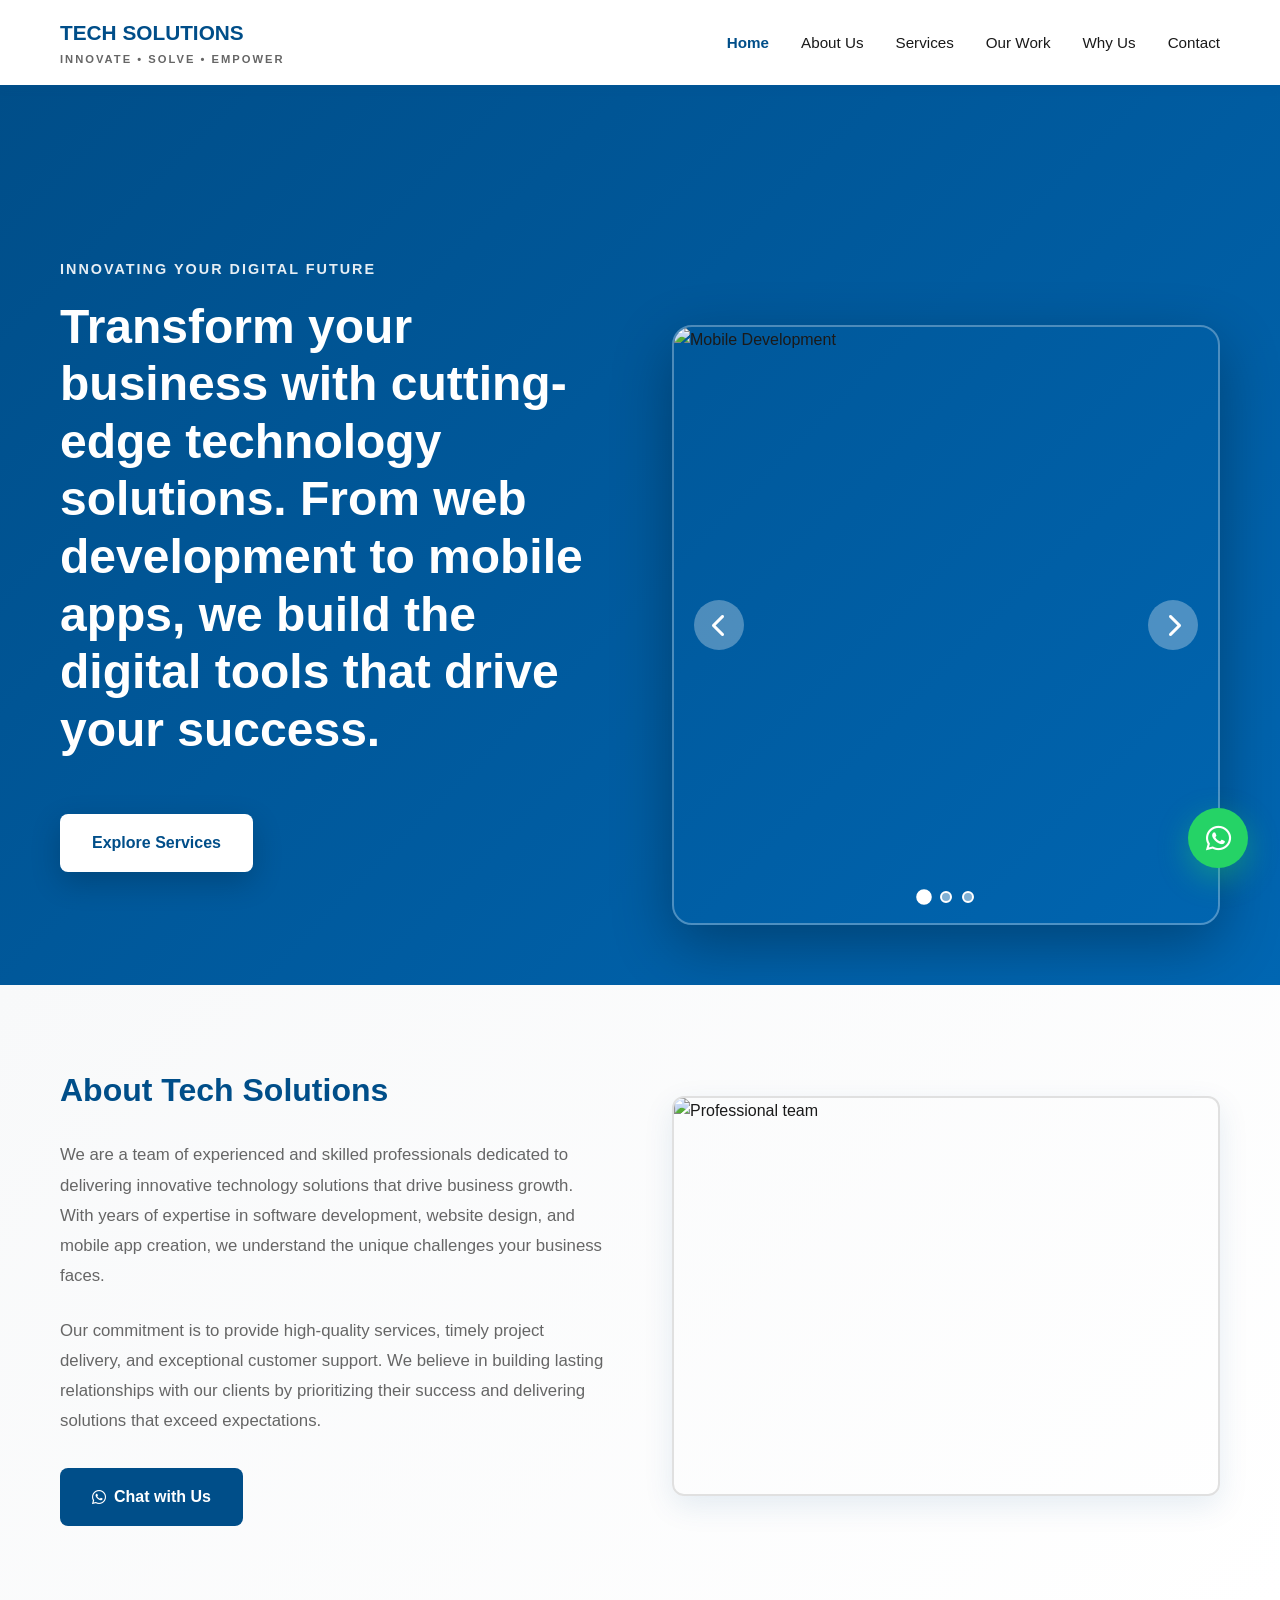
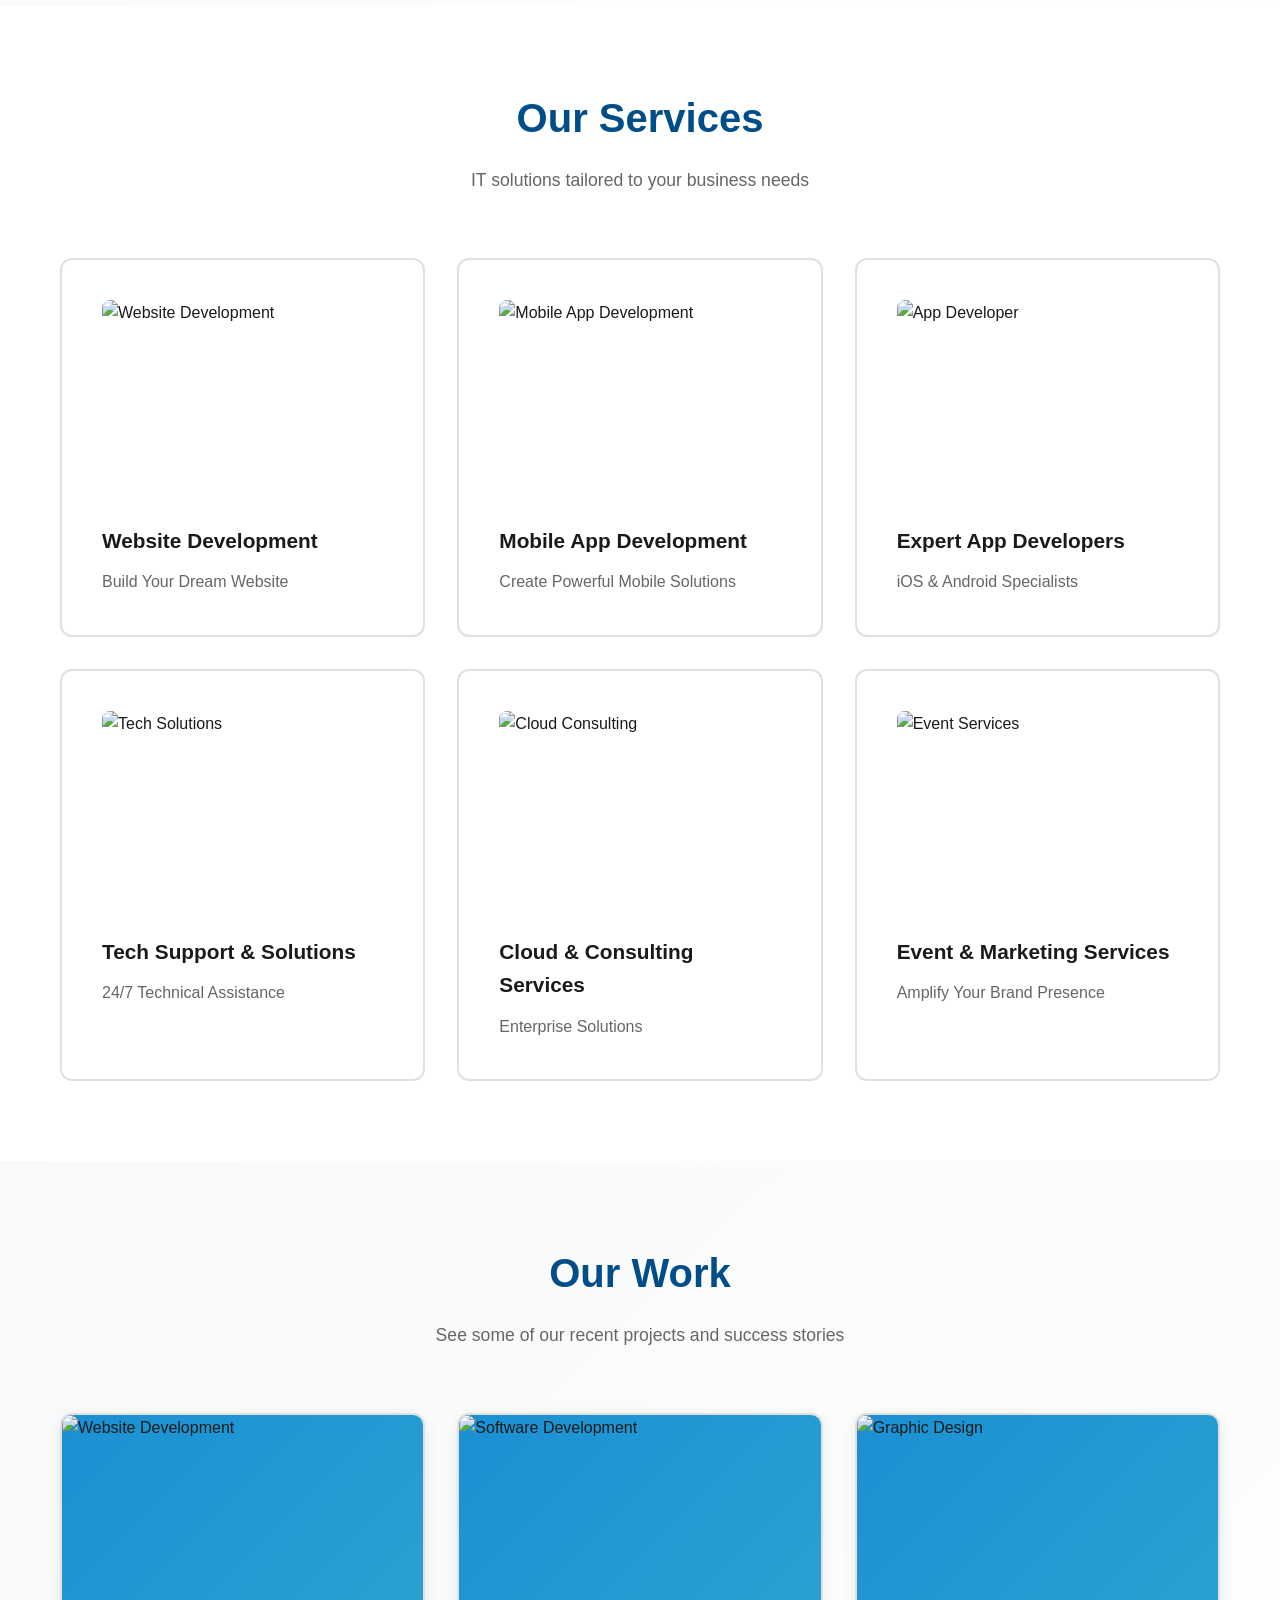
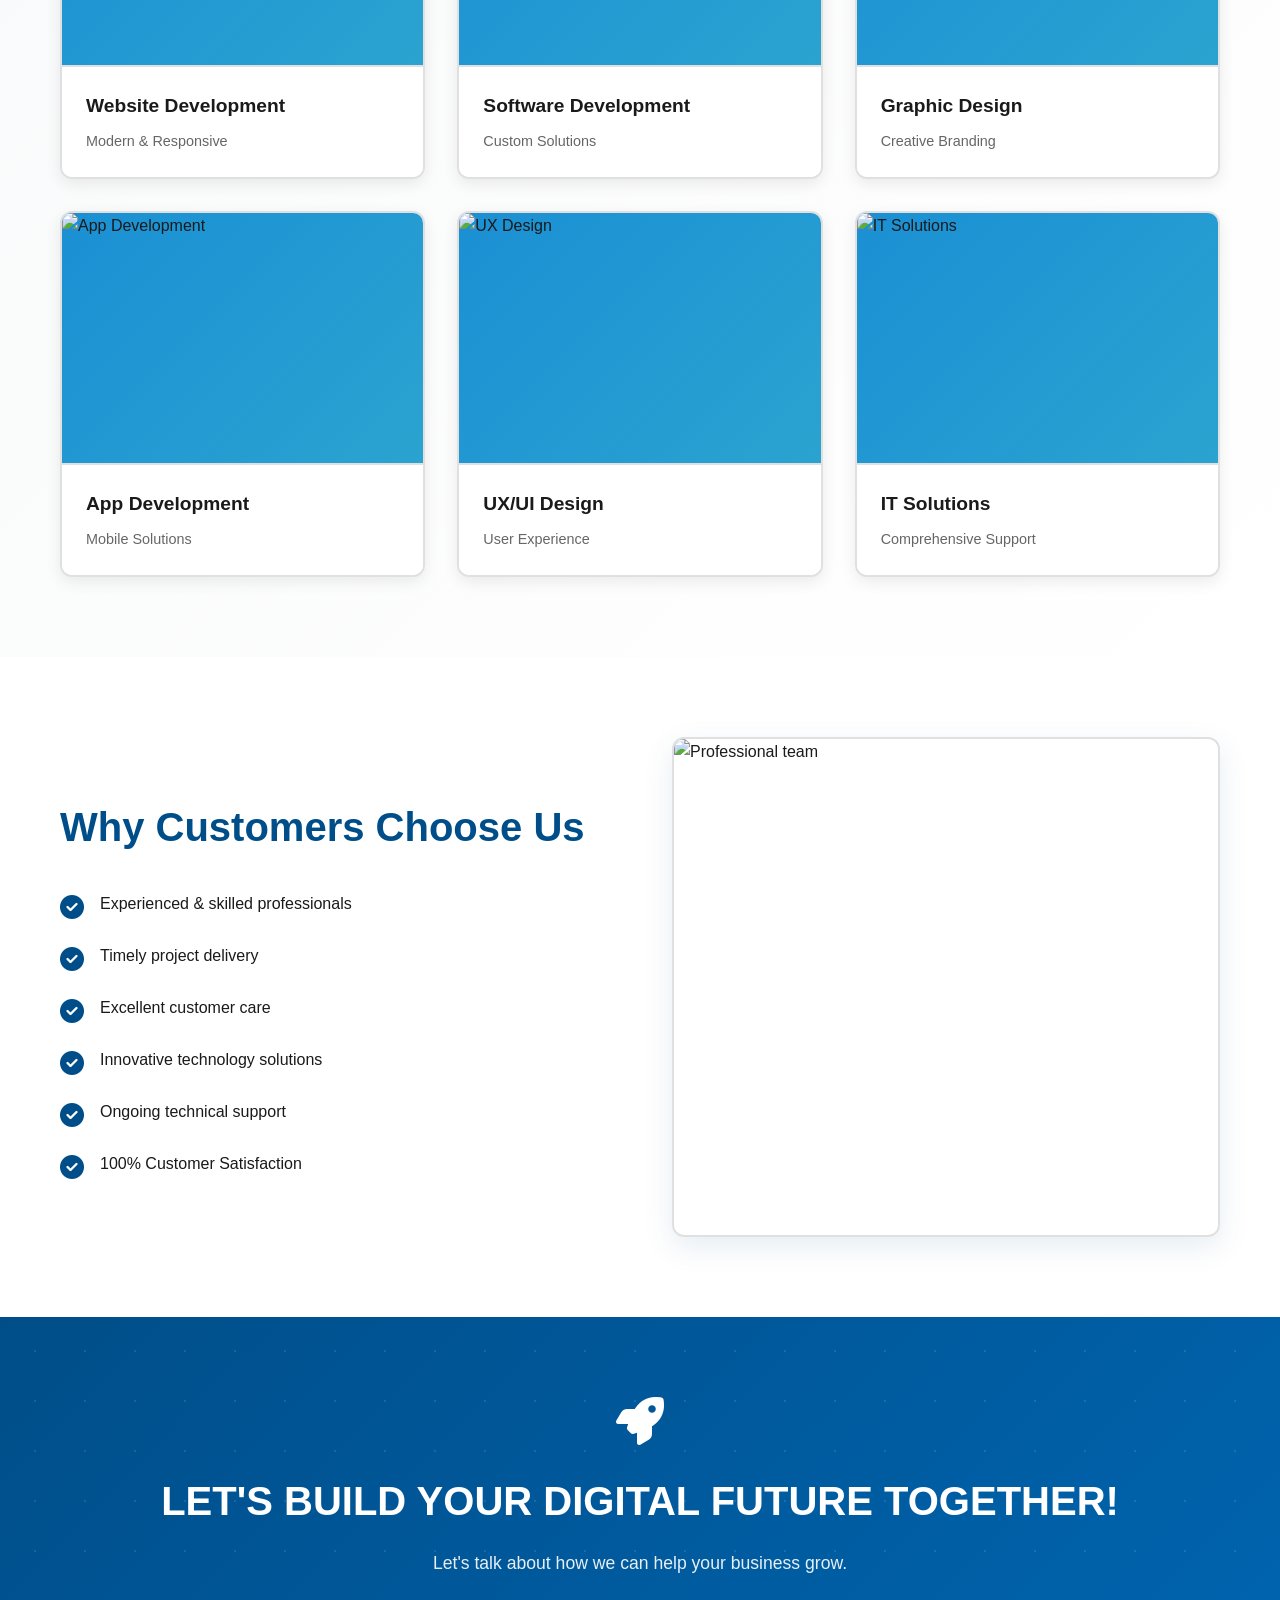
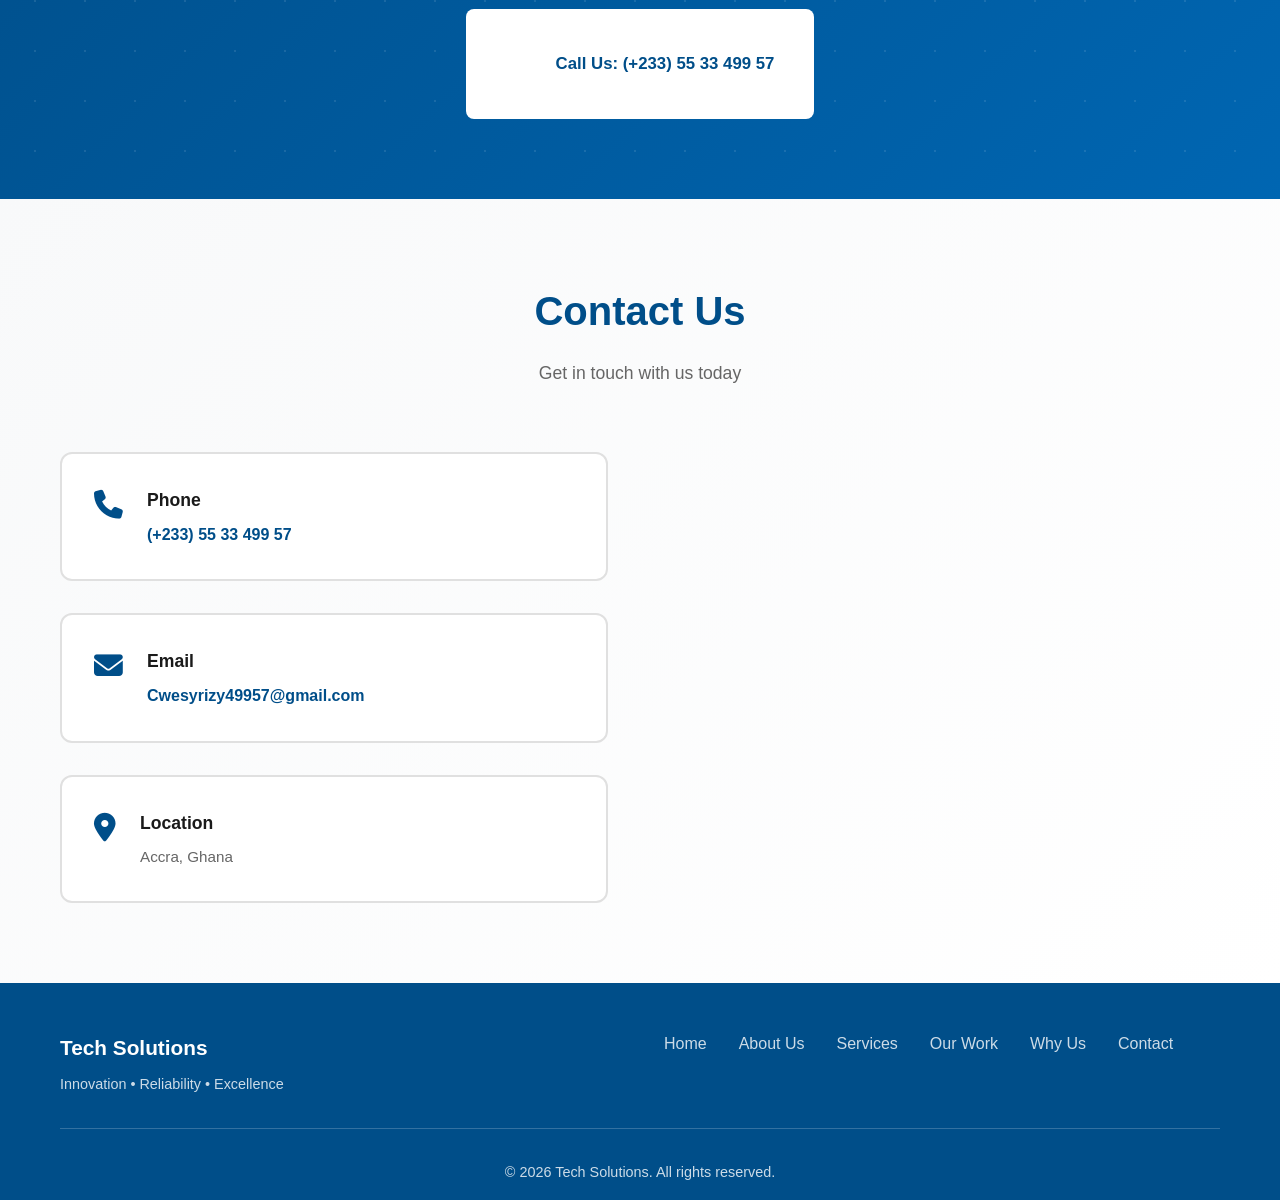
==== index.html @ 5e72ad08 "Add files via upload" ====
<!DOCTYPE html>
<html lang="en">
<head>
    <meta charset="UTF-8">
    <meta name="viewport" content="width=device-width, initial-scale=1.0">
    <title>Tech Solutions - Innovate • Solve • Empower</title>
    <link rel="stylesheet" href="https://cdnjs.cloudflare.com/ajax/libs/font-awesome/6.4.0/css/all.min.css">
    <style>
        * {
            margin: 0;
            padding: 0;
            box-sizing: border-box;
        }

        :root {
            --primary-blue: #004e89;
            --secondary-blue: #0066b2;
            --light-blue: #1a90d4;
            --accent-blue: #2ba3d0;
            --text-dark: #1a1a1a;
            --text-light: #ffffff;
            --text-muted: #666666;
            --border-color: #e0e0e0;
            --transition: all 0.3s cubic-bezier(0.4, 0, 0.2, 1);
        }

        html {
            scroll-behavior: smooth;
        }

        body {
            font-family: 'Segoe UI', Tahoma, Geneva, Verdana, sans-serif;
            background-color: var(--text-light);
            color: var(--text-dark);
            line-height: 1.6;
        }

        .container {
            max-width: 1200px;
            margin: 0 auto;
            padding: 0 20px;
        }

        /* Navigation */
        .navbar {
            position: sticky;
            top: 0;
            z-index: 1000;
            background: white;
            box-shadow: 0 2px 10px rgba(0, 78, 137, 0.1);
            padding: 1rem 0;
        }

        .navbar .container {
            display: flex;
            justify-content: space-between;
            align-items: center;
        }

        .nav-brand {
            display: flex;
            flex-direction: column;
            gap: 2px;
        }

        .nav-brand h1 {
            font-size: 1.3rem;
            font-weight: 700;
            color: var(--primary-blue);
        }

        .nav-brand .tagline {
            font-size: 0.7rem;
            color: var(--text-muted);
            letter-spacing: 2px;
            font-weight: 600;
        }

        .nav-menu {
            display: flex;
            list-style: none;
            gap: 2rem;
        }

        .nav-menu a {
            color: var(--text-dark);
            text-decoration: none;
            font-weight: 500;
            font-size: 0.95rem;
            transition: var(--transition);
            position: relative;
            padding: 0.5rem 0;
        }

        .nav-menu a:hover,
        .nav-menu a.active {
            color: var(--primary-blue);
            font-weight: 700;
        }

        .menu-toggle {
            display: none;
            flex-direction: column;
            cursor: pointer;
            gap: 6px;
        }

        .menu-toggle span {
            width: 25px;
            height: 3px;
            background: var(--primary-blue);
            border-radius: 2px;
            transition: var(--transition);
        }

        @media (max-width: 768px) {
            .nav-menu {
                position: fixed;
                left: 0;
                top: 80px;
                flex-direction: column;
                background-color: white;
                width: 100%;
                text-align: center;
                display: none;
                gap: 0;
                box-shadow: 0 10px 27px rgba(0, 0, 0, 0.05);
                z-index: 999;
            }

            .nav-menu.active {
                display: flex;
            }

            .nav-menu a {
                padding: 1rem;
                border-bottom: 1px solid var(--border-color);
            }

            .menu-toggle {
                display: flex;
            }
        }

        /* Hero Section with Slider */
        .hero {
            min-height: 100vh;
            display: flex;
            align-items: center;
            padding: 120px 0 80px 0;
            position: relative;
            overflow: hidden;
            background: linear-gradient(135deg, var(--primary-blue) 0%, var(--secondary-blue) 100%);
        }

        .hero .container {
            display: grid;
            grid-template-columns: 1fr 1fr;
            gap: 4rem;
            align-items: center;
            position: relative;
            z-index: 1;
        }

        .hero-content {
            display: flex;
            flex-direction: column;
            justify-content: flex-start;
            padding-top: 20px;
        }

        .hero-image {
            display: flex;
            align-items: flex-start;
            justify-content: center;
            padding-top: 20px;
        }

        .hero-content h2 {
            font-size: 0.9rem;
            color: rgba(255, 255, 255, 0.9);
            letter-spacing: 2px;
            font-weight: 600;
            margin-bottom: 1rem;
            text-transform: uppercase;
        }

        .hero-content h1 {
            font-size: 3rem;
            font-weight: 800;
            line-height: 1.2;
            margin-bottom: 1.5rem;
            color: white;
            animation: slideInLeft 0.8s ease-out;
        }

        @keyframes slideInLeft {
            from {
                opacity: 0;
                transform: translateX(-100px);
            }
            to {
                opacity: 1;
                transform: translateX(0);
            }
        }

        .hero-content p {
            font-size: 1.1rem;
            color: rgba(255, 255, 255, 0.95);
            margin-bottom: 2rem;
            line-height: 1.8;
        }

        .circular-callout {
            margin: 2rem 0;
        }

        .callout-circle {
            background: rgba(255, 255, 255, 0.15);
            border: 2px solid white;
            border-radius: 50%;
            width: 200px;
            height: 200px;
            display: flex;
            flex-direction: column;
            align-items: center;
            justify-content: center;
            text-align: center;
            padding: 2rem;
            backdrop-filter: blur(10px);
        }

        .callout-circle i {
            font-size: 2.5rem;
            color: white;
            margin-bottom: 1rem;
        }

        .callout-circle p {
            font-size: 0.9rem;
            font-weight: 600;
            color: white;
            margin: 0;
        }

        .hero-buttons {
            display: flex;
            gap: 1.5rem;
            margin-top: 2rem;
            flex-wrap: wrap;
        }

        .btn {
            display: inline-flex;
            align-items: center;
            gap: 0.5rem;
            padding: 1rem 2rem;
            border-radius: 8px;
            text-decoration: none;
            font-weight: 600;
            transition: var(--transition);
            border: none;
            cursor: pointer;
            font-size: 1rem;
        }

        .btn-primary {
            background: white;
            color: var(--primary-blue);
            box-shadow: 0 10px 30px rgba(0, 0, 0, 0.2);
        }

        .btn-primary:hover {
            transform: translateY(-3px);
            box-shadow: 0 15px 40px rgba(0, 0, 0, 0.3);
        }

        /* Hero Slider */
        .hero-image {
            position: relative;
            height: 500px;
            animation: slideInRight 0.8s ease-out;
        }

        @keyframes slideInRight {
            from {
                opacity: 0;
                transform: translateX(100px);
            }
            to {
                opacity: 1;
                transform: translateX(0);
            }
        }

        .slider-container {
            position: relative;
            width: 100%;
            height: 125%;
            border-radius: 20px;
            overflow: hidden;
            border: 2px solid rgba(255, 255, 255, 0.3);
            box-shadow: 0 20px 60px rgba(0, 0, 0, 0.3);
        }

        .slider-wrapper {
            position: relative;
            width: 100%;
            height: 100%;
            overflow: hidden;
        }

        .slider-track {
            position: relative;
            width: 100%;
            height: 100%;
        }

        .slider-slide {
            position: absolute;
            top: 0;
            left: 0;
            width: 100%;
            height: 100%;
            opacity: 0;
            transition: opacity 0.6s cubic-bezier(0.4, 0, 0.2, 1);
            pointer-events: none;
        }

        .slider-slide.active {
            opacity: 1;
            pointer-events: auto;
        }

        .slider-slide img {
            width: 100%;
            height: 100%;
            object-fit: cover;
        }

        .slider-controls {
            position: absolute;
            bottom: 20px;
            left: 50%;
            transform: translateX(-50%);
            display: flex;
            gap: 10px;
            z-index: 10;
        }

        .slider-dot {
            width: 12px;
            height: 12px;
            border-radius: 50%;
            background: rgba(255, 255, 255, 0.5);
            cursor: pointer;
            transition: var(--transition);
            border: 2px solid white;
        }

        .slider-dot.active {
            background: white;
            transform: scale(1.3);
        }

        .slider-arrow {
            position: absolute;
            top: 50%;
            transform: translateY(-50%);
            background: rgba(255, 255, 255, 0.3);
            color: white;
            border: none;
            width: 50px;
            height: 50px;
            border-radius: 50%;
            cursor: pointer;
            font-size: 1.5rem;
            transition: var(--transition);
            display: flex;
            align-items: center;
            justify-content: center;
            z-index: 10;
        }

        .slider-arrow:hover {
            background: rgba(255, 255, 255, 0.6);
            transform: translateY(-50%) scale(1.1);
        }

        .slider-arrow.prev {
            left: 20px;
        }

        .slider-arrow.next {
            right: 20px;
        }

        @media (max-width: 768px) {
            .hero .container {
                grid-template-columns: 1fr;
                gap: 2rem;
            }
            .hero-content h1 {
                font-size: 2rem;
            }
            .hero-image {
                height: 300px;
            }
        }

        /* Section Styling */
        section {
            padding: 80px 0;
            position: relative;
        }

        .section-header {
            text-align: center;
            margin-bottom: 4rem;
        }

        .section-header h2 {
            font-size: 2.5rem;
            font-weight: 800;
            margin-bottom: 1rem;
            color: var(--primary-blue);
        }

        .section-header p {
            font-size: 1.1rem;
            color: var(--text-muted);
            max-width: 600px;
            margin: 0 auto;
        }

        /* About Section */
        .about {
            background: linear-gradient(135deg, #f8f9fa 0%, #ffffff 100%);
        }

        .about-content {
            display: grid;
            grid-template-columns: 1fr 1fr;
            gap: 4rem;
            align-items: center;
        }

        .about-text h2 {
            font-size: 2rem;
            color: var(--primary-blue);
            margin-bottom: 1.5rem;
        }

        .about-text p {
            font-size: 1.05rem;
            color: var(--text-muted);
            line-height: 1.8;
            margin-bottom: 1.5rem;
        }

        .about-image {
            position: relative;
            height: 400px;
            border-radius: 12px;
            overflow: hidden;
            border: 2px solid var(--border-color);
            box-shadow: 0 10px 30px rgba(0, 78, 137, 0.1);
        }

        .about-img {
            width: 100%;
            height: 100%;
            object-fit: cover;
        }

        .about-cta {
            margin-top: 2rem;
        }

        .btn-about {
            display: inline-flex;
            align-items: center;
            gap: 0.5rem;
            padding: 1rem 2rem;
            background: var(--primary-blue);
            color: white;
            border-radius: 8px;
            text-decoration: none;
            font-weight: 600;
            transition: var(--transition);
        }

        .btn-about:hover {
            background: var(--secondary-blue);
            transform: translateY(-3px);
        }

        @media (max-width: 768px) {
            .about-content {
                grid-template-columns: 1fr;
                gap: 2rem;
            }
            .about-image {
                height: 300px;
            }
        }

        /* Services Section */
        .services {
            background: white;
        }

        .services-grid {
            display: grid;
            grid-template-columns: repeat(auto-fit, minmax(300px, 1fr));
            gap: 2rem;
        }

        .service-card {
            background: white;
            border: 2px solid var(--border-color);
            padding: 2.5rem;
            border-radius: 12px;
            transition: var(--transition);
            position: relative;
            overflow: hidden;
        }

        .service-card::before {
            content: '';
            position: absolute;
            top: 0;
            left: 0;
            right: 0;
            height: 4px;
            background: linear-gradient(90deg, var(--primary-blue), var(--light-blue));
            transform: scaleX(0);
            transform-origin: left;
            transition: var(--transition);
        }

        .service-card:hover {
            border-color: var(--primary-blue);
            background: linear-gradient(135deg, #f8f9fa, white);
            transform: translateY(-10px);
            box-shadow: 0 20px 40px rgba(0, 78, 137, 0.15);
        }

        .service-card:hover::before {
            transform: scaleX(1);
        }

        .service-icon {
            width: 100%;
            height: 200px;
            margin-bottom: 1.5rem;
            display: block;
            border-radius: 8px;
            overflow: hidden;
            object-fit: cover;
        }

        .service-card h3 {
            font-size: 1.3rem;
            margin-bottom: 0.75rem;
            color: var(--text-dark);
        }

        .service-card p {
            color: var(--text-muted);
            line-height: 1.6;
        }

        /* Work Section */
        .work {
            background: linear-gradient(135deg, #f8f9fa 0%, #ffffff 100%);
        }

        .work-grid {
            display: grid;
            grid-template-columns: repeat(auto-fit, minmax(300px, 1fr));
            gap: 2rem;
        }

        .work-item {
            background: white;
            border: 2px solid var(--border-color);
            border-radius: 12px;
            overflow: hidden;
            transition: var(--transition);
            position: relative;
            cursor: pointer;
            box-shadow: 0 5px 15px rgba(0, 0, 0, 0.08);
        }

        .work-item:hover {
            border-color: var(--primary-blue);
            transform: translateY(-10px);
            box-shadow: 0 20px 40px rgba(0, 78, 137, 0.2);
        }

        .work-image {
            width: 100%;
            height: 250px;
            overflow: hidden;
            background: linear-gradient(135deg, var(--light-blue), var(--accent-blue));
            position: relative;
        }

        .work-image img {
            width: 100%;
            height: 100%;
            object-fit: cover;
            transition: var(--transition);
        }

        .work-item:hover .work-image img {
            transform: scale(1.1);
        }

        .work-overlay {
            padding: 1.5rem;
            background: white;
            border-top: 2px solid var(--border-color);
        }

        .work-overlay h3 {
            font-size: 1.2rem;
            margin-bottom: 0.5rem;
            color: var(--text-dark);
        }

        .work-overlay p {
            color: var(--text-muted);
            font-size: 0.9rem;
        }

        /* Why Choose Us Section */
        .why-choose-us {
            background: white;
        }

        .why-content {
            display: grid;
            grid-template-columns: 1fr 1fr;
            gap: 4rem;
            align-items: center;
        }

        .why-text .section-header {
            text-align: left;
            margin-bottom: 2rem;
        }

        .why-text .section-header h2 {
            color: var(--primary-blue);
        }

        .checklist {
            display: flex;
            flex-direction: column;
            gap: 1.5rem;
        }

        .checklist-item {
            display: flex;
            align-items: flex-start;
            gap: 1rem;
        }

        .checklist-item i {
            font-size: 1.5rem;
            color: var(--primary-blue);
            flex-shrink: 0;
            margin-top: 0.25rem;
        }

        .checklist-item span {
            font-size: 1rem;
            color: var(--text-dark);
            line-height: 1.6;
        }

        .why-image {
            position: relative;
            height: 500px;
            border-radius: 12px;
            overflow: hidden;
            border: 2px solid var(--border-color);
            box-shadow: 0 10px 30px rgba(0, 78, 137, 0.1);
        }

        .why-img {
            width: 100%;
            height: 100%;
            object-fit: cover;
            object-position: top center;
            display: block;
        }

        @keyframes floatImage {
            0%, 100% {
                transform: translateY(0);
            }
            50% {
                transform: translateY(-10px);
            }
        }

        @media (max-width: 768px) {
            .why-content {
                grid-template-columns: 1fr;
                gap: 2rem;
            }
            .why-image {
                height: 300px;
            }
        }

        /* CTA Section */
        .cta-section {
            background: linear-gradient(135deg, var(--primary-blue) 0%, var(--secondary-blue) 100%);
            padding: 80px 0;
            position: relative;
            overflow: hidden;
        }

        .cta-section::before {
            content: '';
            position: absolute;
            top: -50%;
            right: -50%;
            width: 200%;
            height: 200%;
            background: radial-gradient(circle, rgba(255, 255, 255, 0.1) 1px, transparent 1px);
            background-size: 50px 50px;
        }

        @keyframes float {
            0% { transform: translate(0, 0); }
            100% { transform: translate(50px, 50px); }
        }

        .cta-content {
            text-align: center;
            position: relative;
            z-index: 1;
        }

        .cta-content i {
            font-size: 3rem;
            color: white;
            margin-bottom: 1.5rem;
            display: block;
            animation: bounce 2s infinite;
        }

        @keyframes bounce {
            0%, 100% { transform: translateY(0); }
            50% { transform: translateY(-20px); }
        }

        .cta-content h2 {
            font-size: 2.5rem;
            margin-bottom: 1rem;
            color: white;
        }

        .cta-content p {
            font-size: 1.1rem;
            color: rgba(255, 255, 255, 0.9);
            margin-bottom: 2rem;
        }

        .btn-whatsapp-large {
            display: inline-flex;
            align-items: center;
            gap: 0.5rem;
            padding: 1.2rem 2.5rem;
            background: white;
            color: var(--primary-blue);
            border-radius: 8px;
            text-decoration: none;
            font-weight: 700;
            transition: var(--transition);
            font-size: 1.05rem;
        }

        .btn-whatsapp-large:hover {
            transform: translateY(-3px);
            box-shadow: 0 15px 40px rgba(0, 0, 0, 0.3);
        }

        /* Contact Section */
        .contact {
            background: linear-gradient(135deg, #f8f9fa 0%, #ffffff 100%);
        }

        .contact-content {
            display: grid;
            grid-template-columns: 1fr 1fr;
            gap: 4rem;
            align-items: flex-start;
        }

        .contact-info {
            display: flex;
            flex-direction: column;
            gap: 2rem;
        }

        .contact-item {
            background: white;
            border: 2px solid var(--border-color);
            padding: 2rem;
            border-radius: 12px;
            transition: var(--transition);
            display: flex;
            align-items: flex-start;
            gap: 1.5rem;
        }

        .contact-item:hover {
            background: linear-gradient(135deg, #f8f9fa, white);
            border-color: var(--primary-blue);
            transform: translateY(-5px);
            box-shadow: 0 10px 25px rgba(0, 78, 137, 0.1);
        }

        .contact-item i {
            font-size: 1.8rem;
            color: var(--primary-blue);
            flex-shrink: 0;
            margin-top: 0.25rem;
        }

        .contact-item h4 {
            font-size: 1.1rem;
            margin-bottom: 0.5rem;
            color: var(--text-dark);
        }

        .contact-item p {
            color: var(--text-muted);
            font-size: 0.95rem;
        }

        .contact-item a {
            color: var(--primary-blue);
            text-decoration: none;
            font-weight: 600;
            transition: var(--transition);
        }

        .contact-item a:hover {
            color: var(--light-blue);
            text-decoration: underline;
        }

        .qr-section {
            display: none;
        }

        @media (max-width: 768px) {
            .contact-content {
                grid-template-columns: 1fr;
                gap: 2rem;
            }
        }

        /* Footer */
        .footer {
            background: var(--primary-blue);
            color: white;
            padding: 3rem 0 1rem;
        }

        .footer-content {
            display: grid;
            grid-template-columns: 1fr 1fr;
            gap: 3rem;
            margin-bottom: 2rem;
        }

        .footer-brand h3 {
            font-size: 1.3rem;
            margin-bottom: 0.5rem;
            color: white;
        }

        .footer-brand p {
            color: rgba(255, 255, 255, 0.8);
            font-size: 0.9rem;
        }

        .footer-links {
            display: flex;
            gap: 2rem;
            flex-wrap: wrap;
        }

        .footer-links a {
            color: rgba(255, 255, 255, 0.8);
            text-decoration: none;
            transition: var(--transition);
        }

        .footer-links a:hover {
            color: white;
        }

        .footer-bottom {
            text-align: center;
            padding-top: 2rem;
            border-top: 1px solid rgba(255, 255, 255, 0.2);
            color: rgba(255, 255, 255, 0.8);
            font-size: 0.9rem;
        }

        /* Floating WhatsApp Button */
        .whatsapp-float {
            position: fixed;
            bottom: 2rem;
            right: 2rem;
            width: 60px;
            height: 60px;
            background: #25d366;
            border-radius: 50%;
            display: flex;
            align-items: center;
            justify-content: center;
            font-size: 1.8rem;
            color: white;
            text-decoration: none;
            box-shadow: 0 10px 30px rgba(37, 211, 102, 0.4);
            transition: var(--transition);
            z-index: 999;
            animation: bounceWhatsApp 2s ease-in-out infinite;
        }

        @keyframes bounceWhatsApp {
            0%, 100% {
                transform: translateY(0);
            }
            50% {
                transform: translateY(-15px);
            }
        }

        .whatsapp-float:hover {
            animation: none;
            transform: scale(1.1) translateY(-5px);
            box-shadow: 0 15px 40px rgba(37, 211, 102, 0.5);
        }

        /* Fade In Animation */
        .fade-in {
            opacity: 0;
            transform: translateY(30px);
            animation: fadeInUp 0.6s ease-out forwards;
        }

        @keyframes fadeInUp {
            to {
                opacity: 1;
                transform: translateY(0);
            }
        }

        @media (max-width: 768px) {
            .section-header h2 {
                font-size: 1.8rem;
            }

            .services-grid,
            .work-grid {
                grid-template-columns: 1fr;
            }

            .footer-content {
                grid-template-columns: 1fr;
                gap: 2rem;
            }

            .whatsapp-float {
                width: 50px;
                height: 50px;
                font-size: 1.5rem;
                bottom: 1.5rem;
                right: 1.5rem;
            }
        }
    </style>
</head>
<body>
    <!-- Navigation -->
    <nav class="navbar">
        <div class="container">
            <div class="nav-brand">
                <h1> TECH SOLUTIONS</h1>
                <p class="tagline">INNOVATE • SOLVE • EMPOWER</p>
            </div>
            <div class="menu-toggle" id="menuToggle">
                <span></span>
                <span></span>
                <span></span>
            </div>
            <ul class="nav-menu" id="navMenu">
                <li><a href="#home">Home</a></li>
                <li><a href="#about">About Us</a></li>
                <li><a href="#services">Services</a></li>
                <li><a href="#work">Our Work</a></li>
                <li><a href="#why-choose-us">Why Us</a></li>
                <li><a href="#contact">Contact</a></li>
            </ul>
        </div>
    </nav>

    <!-- Hero Section with Slider -->
    <section id="home" class="hero">
        <div class="container">
            <div class="hero-content">
                <h2>INNOVATING YOUR DIGITAL FUTURE</h2>
                <h1>Transform your business with cutting-edge technology solutions. From web development to mobile apps, we build the digital tools that drive your success.</h1>
                <div class="hero-buttons">
                    <a href="#services" class="btn btn-primary">Explore Services</a>
                </div>
            </div>
            <div class="hero-image">
                <div class="slider-container">
                    <div class="slider-wrapper">
                        <div class="slider-track" id="sliderTrack">
                            <div class="slider-slide active">
                                <img src="Tech.jpeg"alt="Mobile Development">
                            </div>
                            <div class="slider-slide">
                                <img src="https://files.manuscdn.com/user_upload_by_module/session_file/310519663838817433/tUTmKqQCIDPZMHej.jpg" alt="Tech Office Workspace">
                            </div>
                            <div class="slider-slide">
                                <img src="https://files.manuscdn.com/user_upload_by_module/session_file/310519663838817433/GIBOJecOGxYUAIzY.jpg" alt="Web Development">
                            </div>
                            <div class="slider-slide">
                                <img src="https://files.manuscdn.com/user_upload_by_module/session_file/310519663838817433/lYWEsLigfmFWFbPz.jpg" alt="Mobile App Development">
                            </div>
                            <div class="slider-slide">
                                <img src="https://files.manuscdn.com/user_upload_by_module/session_file/310519663838817433/XLfkAODzPOqQOOfN.jpg" alt="Software Development">
                            </div>
                        </div>
                    </div>
                    <button class="slider-arrow prev" id="prevBtn">
                        <i class="fas fa-chevron-left"></i>
                    </button>
                    <button class="slider-arrow next" id="nextBtn">
                        <i class="fas fa-chevron-right"></i>
                    </button>
                    <div class="slider-controls" id="sliderControls"></div>
                </div>
            </div>
        </div>
    </section>

    <!-- About Section -->
    <section id="about" class="about">
        <div class="container">
            <div class="about-content">
                <div class="about-text">
                    <h2>About Tech Solutions</h2>
                    <p>We are a team of experienced and skilled professionals dedicated to delivering innovative technology solutions that drive business growth. With years of expertise in software development, website design, and mobile app creation, we understand the unique challenges your business faces.</p>
                    <p>Our commitment is to provide high-quality services, timely project delivery, and exceptional customer support. We believe in building lasting relationships with our clients by prioritizing their success and delivering solutions that exceed expectations.</p>
                    <div class="about-cta">
                        <a href="https://wa.me/233553349957" target="_blank" class="btn-about">
                            <i class="fab fa-whatsapp"></i> Chat with Us
                        </a>
                    </div>
                </div>
                <div class="about-image">
                    <img src="https://images.unsplash.com/photo-1517694712202-14dd9538aa97?w=800&q=80" alt="Professional team" class="about-img">
                </div>
            </div>
        </div>
    </section>

    <!-- Services Section -->
    <section id="services" class="services">
        <div class="container">
            <div class="section-header">
                <h2>Our Services</h2>
                <p> IT solutions tailored to your business needs</p>
            </div>
            <div class="services-grid">
                <div class="service-card">
                    <img src="https://files.manuscdn.com/user_upload_by_module/session_file/310519663838817433/YxsGYTvUmgVEflCZ.jpeg" alt="Website Development" class="service-icon">
                    <h3>Website Development</h3>
                    <p>Build Your Dream Website</p>
                </div>
                <div class="service-card">
                    <img src="https://files.manuscdn.com/user_upload_by_module/session_file/310519663838817433/VBNSLWdXRQImmvMt.jpeg" alt="Mobile App Development" class="service-icon">
                    <h3>Mobile App Development</h3>
                    <p>Create Powerful Mobile Solutions</p>
                </div>
                <div class="service-card">
                    <img src="https://files.manuscdn.com/user_upload_by_module/session_file/310519663838817433/PkhzwemdNXmQQvlk.jpeg" alt="App Developer" class="service-icon">
                    <h3>Expert App Developers</h3>
                    <p>iOS & Android Specialists</p>
                </div>
                <div class="service-card">
                    <img src="https://files.manuscdn.com/user_upload_by_module/session_file/310519663838817433/LLHeJaANqkjRjpgb.jpeg" alt="Tech Solutions" class="service-icon">
                    <h3>Tech Support & Solutions</h3>
                    <p>24/7 Technical Assistance</p>
                </div>
                <div class="service-card">
                    <img src="https://files.manuscdn.com/user_upload_by_module/session_file/310519663838817433/xxTfbTqlFsjHvplG.jpeg" alt="Cloud Consulting" class="service-icon">
                    <h3>Cloud & Consulting Services</h3>
                    <p>Enterprise Solutions</p>
                </div>
                <div class="service-card">
                    <img src="https://files.manuscdn.com/user_upload_by_module/session_file/310519663838817433/jZCuFITAqSdzKdPZ.jpeg" alt="Event Services" class="service-icon">
                    <h3>Event & Marketing Services</h3>
                    <p>Amplify Your Brand Presence</p>
                </div>
            </div>
        </div>
    </section>

    <!-- Our Work Section -->
    <section id="work" class="work">
        <div class="container">
            <div class="section-header">
                <h2>Our Work</h2>
                <p>See some of our recent projects and success stories</p>
            </div>
            <div class="work-grid">
                <div class="work-item">
                    <div class="work-image">
                        <img src="https://files.manuscdn.com/user_upload_by_module/session_file/310519663838817433/KztvknMIFrRQjoMH.jpg" alt="Website Development">
                    </div>
                    <div class="work-overlay">
                        <h3>Website Development</h3>
                        <p>Modern & Responsive</p>
                    </div>
                </div>
                <div class="work-item">
                    <div class="work-image">
                        <img src="https://files.manuscdn.com/user_upload_by_module/session_file/310519663838817433/ubHduisVnHiEnRkj.jpg" alt="Software Development">
                    </div>
                    <div class="work-overlay">
                        <h3>Software Development</h3>
                        <p>Custom Solutions</p>
                    </div>
                </div>
                <div class="work-item">
                    <div class="work-image">
                        <img src="https://files.manuscdn.com/user_upload_by_module/session_file/310519663838817433/yoeziWyOoAWqqKZg.jpg" alt="Graphic Design">
                    </div>
                    <div class="work-overlay">
                        <h3>Graphic Design</h3>
                        <p>Creative Branding</p>
                    </div>
                </div>
                <div class="work-item">
                    <div class="work-image">
                        <img src="https://files.manuscdn.com/user_upload_by_module/session_file/310519663838817433/lHekhLSjkfieWgqN.jpg" alt="App Development">
                    </div>
                    <div class="work-overlay">
                        <h3>App Development</h3>
                        <p>Mobile Solutions</p>
                    </div>
                </div>
                <div class="work-item">
                    <div class="work-image">
                        <img src="https://files.manuscdn.com/user_upload_by_module/session_file/310519663838817433/krNbmnFKMljqljfH.jpg" alt="UX Design">
                    </div>
                    <div class="work-overlay">
                        <h3>UX/UI Design</h3>
                        <p>User Experience</p>
                    </div>
                </div>
                <div class="work-item">
                    <div class="work-image">
                        <img src="https://files.manuscdn.com/user_upload_by_module/session_file/310519663838817433/TpnebVtNSghKrasN.jpg" alt="IT Solutions">
                    </div>
                    <div class="work-overlay">
                        <h3>IT Solutions</h3>
                        <p>Comprehensive Support</p>
                    </div>
                </div>
            </div>
        </div>
    </section>

    <!-- Why Customers Choose Us Section -->
    <section id="why-choose-us" class="why-choose-us">
        <div class="container">
            <div class="why-content">
                <div class="why-text">
                    <div class="section-header">
                        <h2>Why Customers Choose Us</h2>
                    </div>
                    <div class="checklist">
                        <div class="checklist-item">
                            <i class="fas fa-check-circle"></i>
                            <span>Experienced & skilled professionals</span>
                        </div>
                        <div class="checklist-item">
                            <i class="fas fa-check-circle"></i>
                            <span>Timely project delivery</span>
                        </div>
                        <div class="checklist-item">
                            <i class="fas fa-check-circle"></i>
                            <span>Excellent customer care</span>
                        </div>
                        <div class="checklist-item">
                            <i class="fas fa-check-circle"></i>
                            <span>Innovative technology solutions</span>
                        </div>
                        <div class="checklist-item">
                            <i class="fas fa-check-circle"></i>
                            <span>Ongoing technical support</span>
                        </div>
                        <div class="checklist-item">
                            <i class="fas fa-check-circle"></i>
                            <span>100% Customer Satisfaction</span>
                        </div>
                    </div>
                </div>
                <div class="why-image">
                    <img src="Techsolutions website/images/website designing.jpg" alt="Professional team" class="why-img">
                </div>
            </div>
        </div>
    </section>

    <!-- CTA Section -->
    <section class="cta-section">
        <div class="container">
            <div class="cta-content">
                <i class="fas fa-rocket"></i>
                <h2>LET'S BUILD YOUR DIGITAL FUTURE TOGETHER!</h2>
                <p>Let's talk about how we can help your business grow.</p>
                <a href="https://wa.me/233553349957" target="_blank" class="btn-whatsapp-large">
                    <i class="fab fa-whatsapp"></i> Call Us: (+233) 55 33 499 57
                </a>
            </div>
        </div>
    </section>

    <!-- Contact Section -->
    <section id="contact" class="contact">
        <div class="container">
            <div class="section-header">
                <h2>Contact Us</h2>
                <p>Get in touch with us today</p>
            </div>
            <div class="contact-content">
                <div class="contact-info">
                    <div class="contact-item">
                        <i class="fas fa-phone"></i>
                        <div>
                            <h4>Phone</h4>
                            <a href="tel:+233553349957">(+233) 55 33 499 57</a>
                        </div>
                    </div>
                    <div class="contact-item">
                        <i class="fas fa-envelope"></i>
                        <div>
                            <h4>Email</h4>
                            <a href="https://mail.google.com/mail/?view=cm&fs=1&to=Cwesyrizy49957@gmail.com" target="_blank">Cwesyrizy49957@gmail.com</a>
                        </div>
                    </div>
                    <div class="contact-item">
                        <i class="fas fa-map-marker-alt"></i>
                        <div>
                            <h4>Location</h4>
                            <p>Accra, Ghana</p>
                        </div>
                    </div>

                </div>
            </div>
        </div>
    </section>

    <!-- Footer -->
    <footer class="footer">
        <div class="container">
            <div class="footer-content">
                <div class="footer-brand">
                    <h3>Tech Solutions</h3>
                    <p>Innovation • Reliability • Excellence</p>
                </div>
                <div class="footer-links">
                    <a href="#home">Home</a>
                    <a href="#about">About Us</a>
                    <a href="#services">Services</a>
                    <a href="#work">Our Work</a>
                    <a href="#why-choose-us">Why Us</a>
                    <a href="#contact">Contact</a>
                </div>
            </div>
            <div class="footer-bottom">
                <p>&copy; 2026 Tech Solutions. All rights reserved.</p>
            </div>
        </div>
    </footer>

    <!-- Floating WhatsApp Button -->
    <a href="https://wa.me/233553349957" target="_blank" class="whatsapp-float">
        <i class="fab fa-whatsapp"></i>
    </a>

    <script>
        // Slider functionality
let currentSlide = 0;
const slides = document.querySelectorAll('.slider-slide');
const totalSlides = slides.length;

const sliderTrack = document.getElementById('sliderTrack');
const sliderControls = document.getElementById('sliderControls');
const prevBtn = document.getElementById('prevBtn');
const nextBtn = document.getElementById('nextBtn');


// Create 3 slider dots
for (let i = 0; i < 3; i++) {
    const dot = document.createElement('div');
    dot.classList.add('slider-dot');
    
    if (i === 0) {
        dot.classList.add('active');
    }
    
    dot.addEventListener('click', () => goToSlide(i));
    
    sliderControls.appendChild(dot);
}

const dots = document.querySelectorAll('.slider-dot');


function updateSlider() {
    slides.forEach((slide, index) => {
        slide.classList.toggle('active', index === currentSlide);
    });
    
    dots.forEach((dot, index) => {
        dot.classList.toggle('active', index === currentSlide);
    });
}


function nextSlide() {
    currentSlide = (currentSlide + 1) % totalSlides;
    updateSlider();
}


function prevSlide() {
    currentSlide = (currentSlide - 1 + totalSlides) % totalSlides;
    updateSlider();
}


function goToSlide(n) {
    currentSlide = n;
    updateSlider();
}


prevBtn.addEventListener('click', prevSlide);
nextBtn.addEventListener('click', nextBtn);

setInterval(nextSlide, 5000);
        // Mobile menu toggle
        const menuToggle = document.getElementById('menuToggle');
        const navMenu = document.getElementById('navMenu');

        menuToggle.addEventListener('click', () => {
            navMenu.classList.toggle('active');
        });

        // Close menu when a link is clicked
        document.querySelectorAll('.nav-menu a').forEach(link => {
            link.addEventListener('click', () => {
                navMenu.classList.remove('active');
            });
        });

        // Smooth scroll behavior
        document.querySelectorAll('a[href^="#"]').forEach(anchor => {
            anchor.addEventListener('click', function (e) {
                e.preventDefault();
                const target = document.querySelector(this.getAttribute('href'));
                if (target) {
                    target.scrollIntoView({ behavior: 'smooth' });
                }
            });
        });

        // Intersection Observer for fade-in animations
        const observerOptions = {
            threshold: 0.1,
            rootMargin: '0px 0px -100px 0px'
        };

        const observer = new IntersectionObserver(function(entries) {
            entries.forEach(entry => {
                if (entry.isIntersecting) {
                    entry.target.classList.add('fade-in');
                    observer.unobserve(entry.target);
                }
            });
        }, observerOptions);

        // Observe all cards
        document.querySelectorAll('.service-card, .work-item, .contact-item').forEach(el => {
            observer.observe(el);
        });

        // Active navigation link based on scroll
        window.addEventListener('scroll', () => {
            let current = '';
            const sections = document.querySelectorAll('section[id]');
            
            sections.forEach(section => {
                const sectionTop = section.offsetTop;
                const sectionHeight = section.clientHeight;
                if (pageYOffset >= sectionTop - 200) {
                    current = section.getAttribute('id');
                }
            });

            document.querySelectorAll('.nav-menu a').forEach(link => {
                link.classList.remove('active');
                if (link.getAttribute('href').slice(1) === current) {
                    link.classList.add('active');
                }
            });
        });
    </script>
</body>
</html>
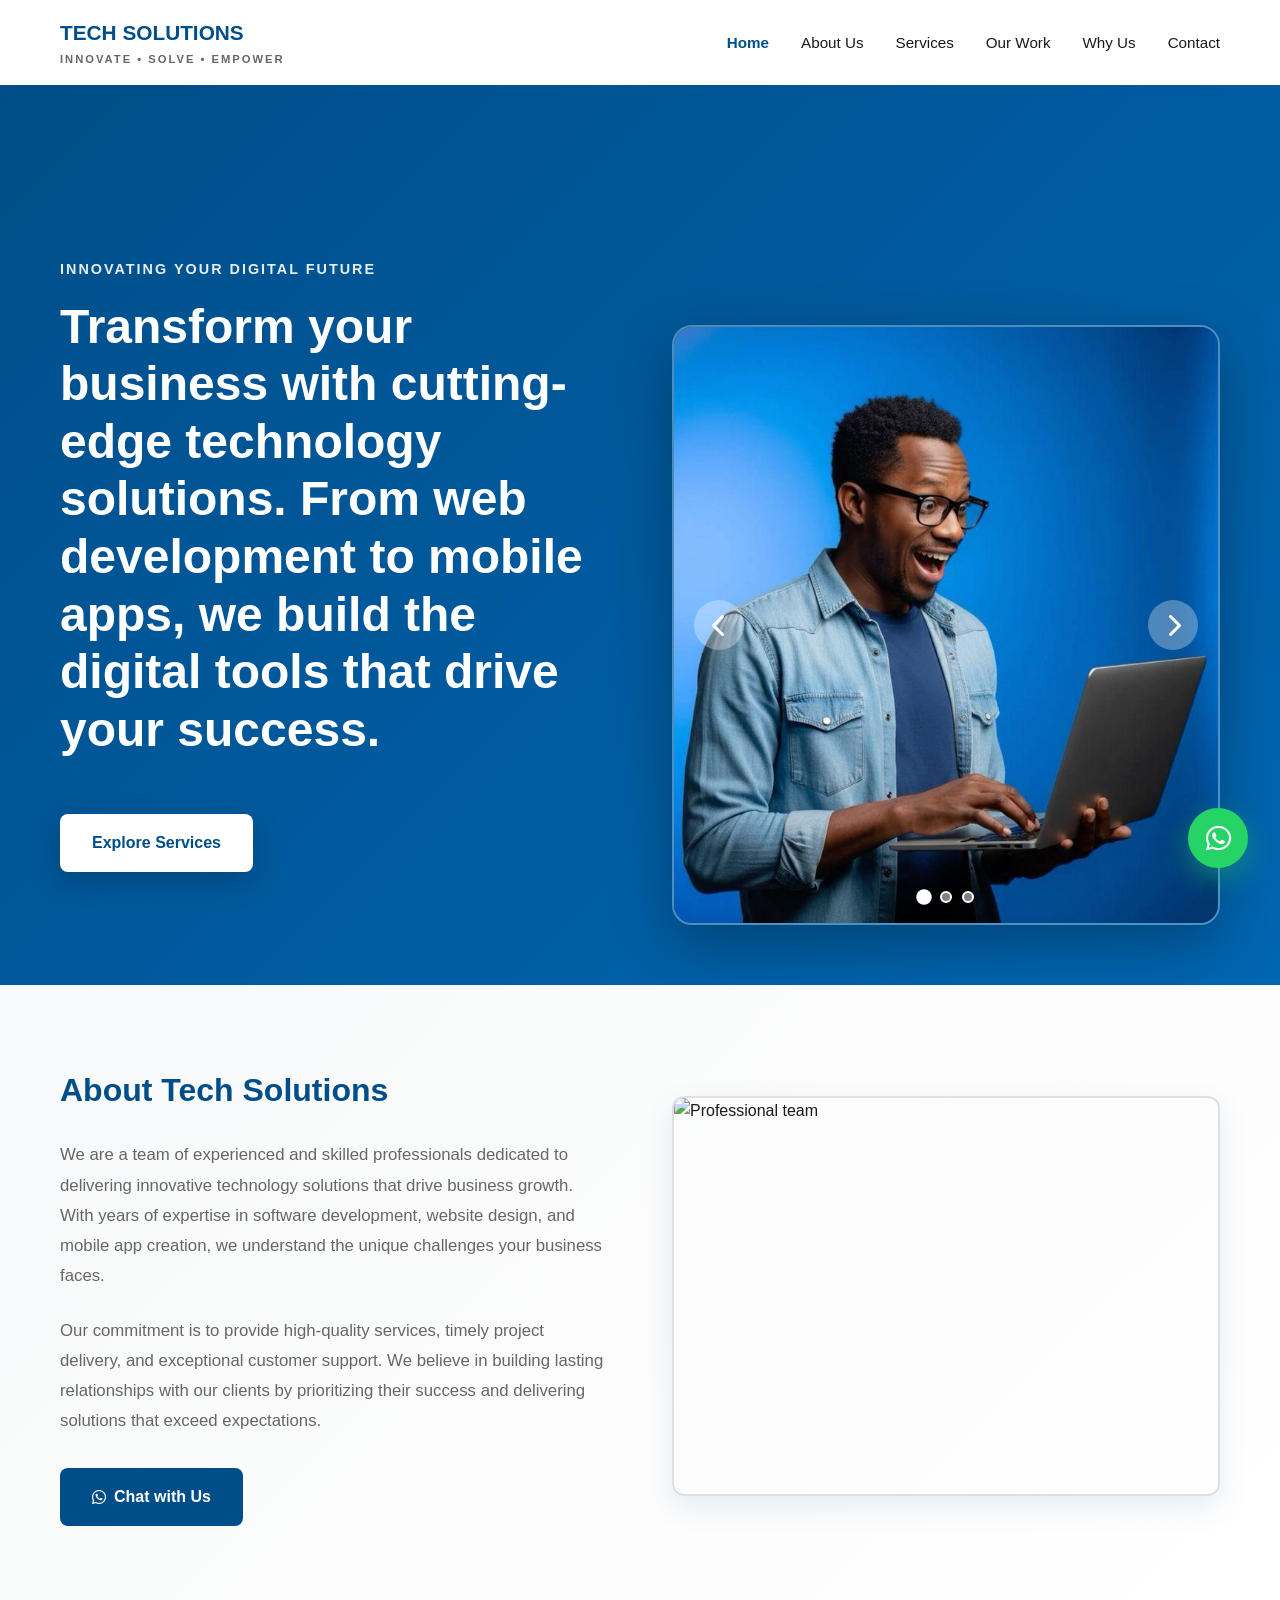
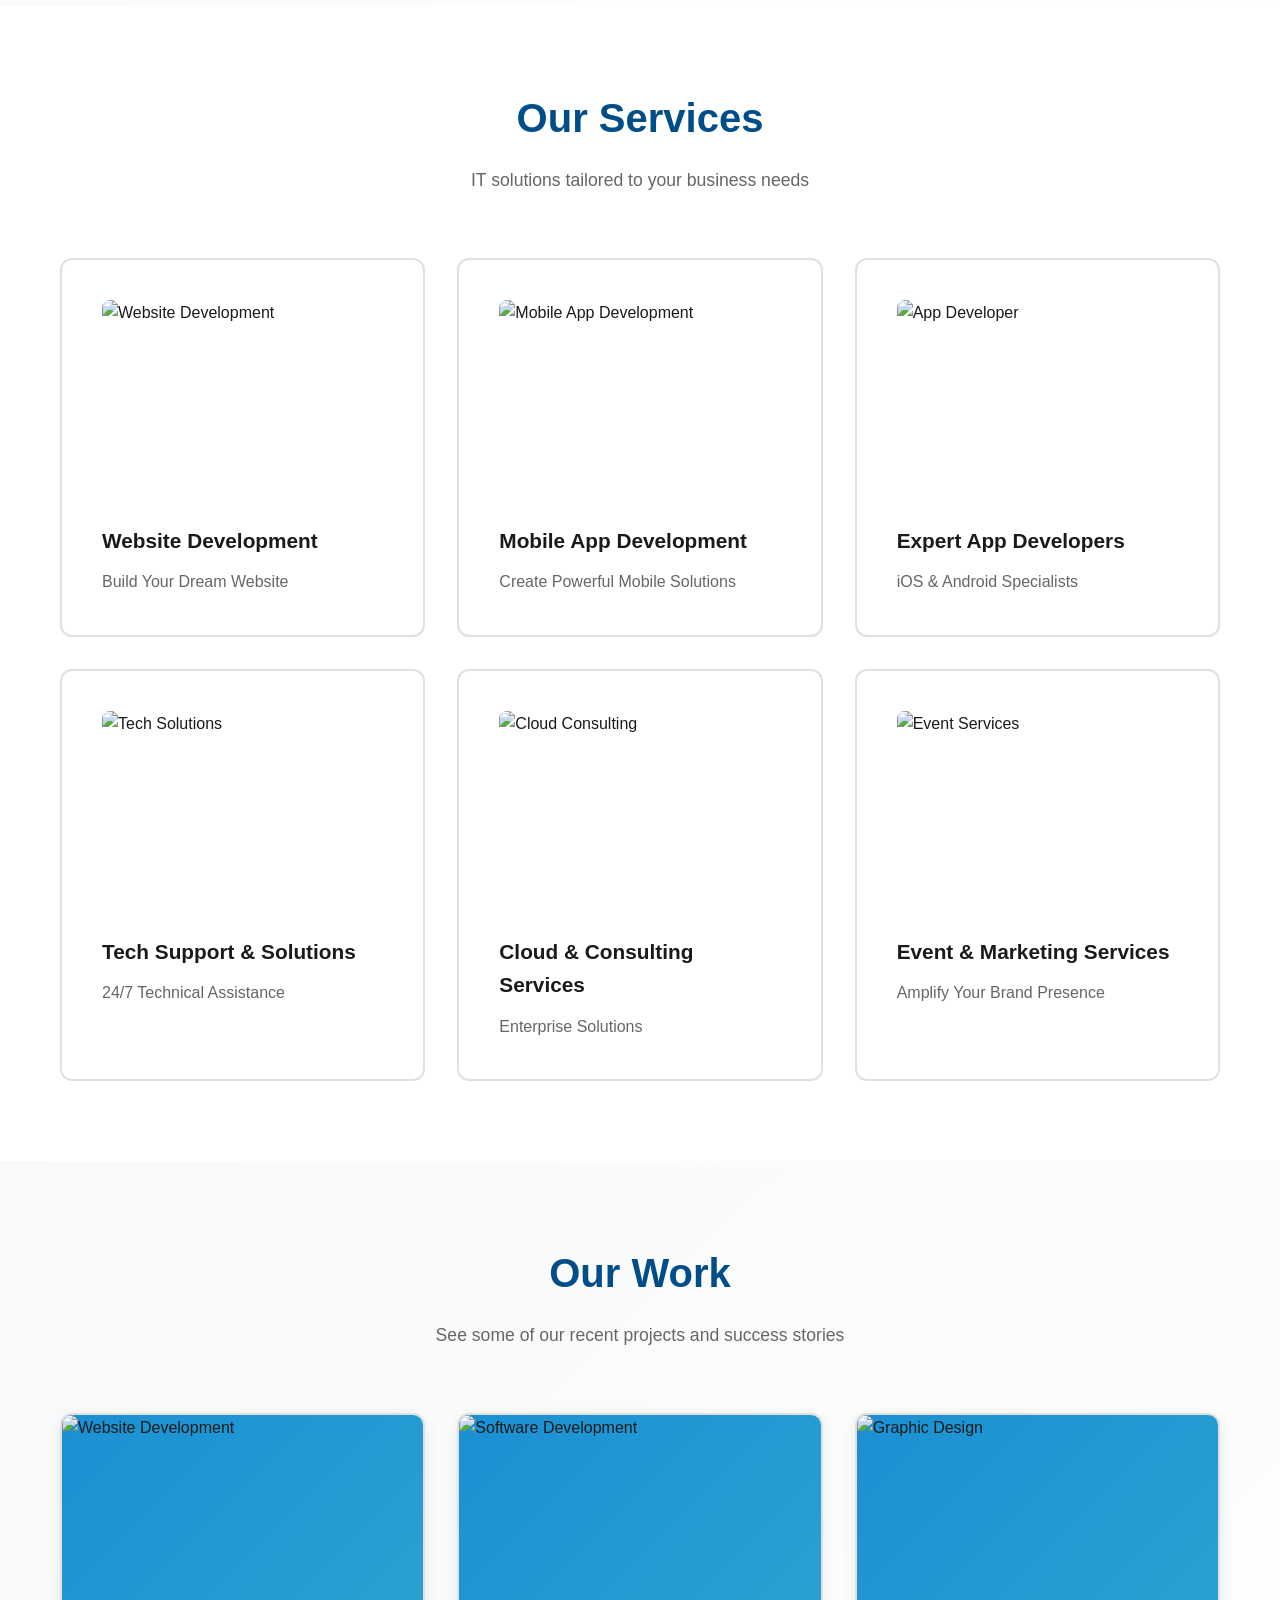
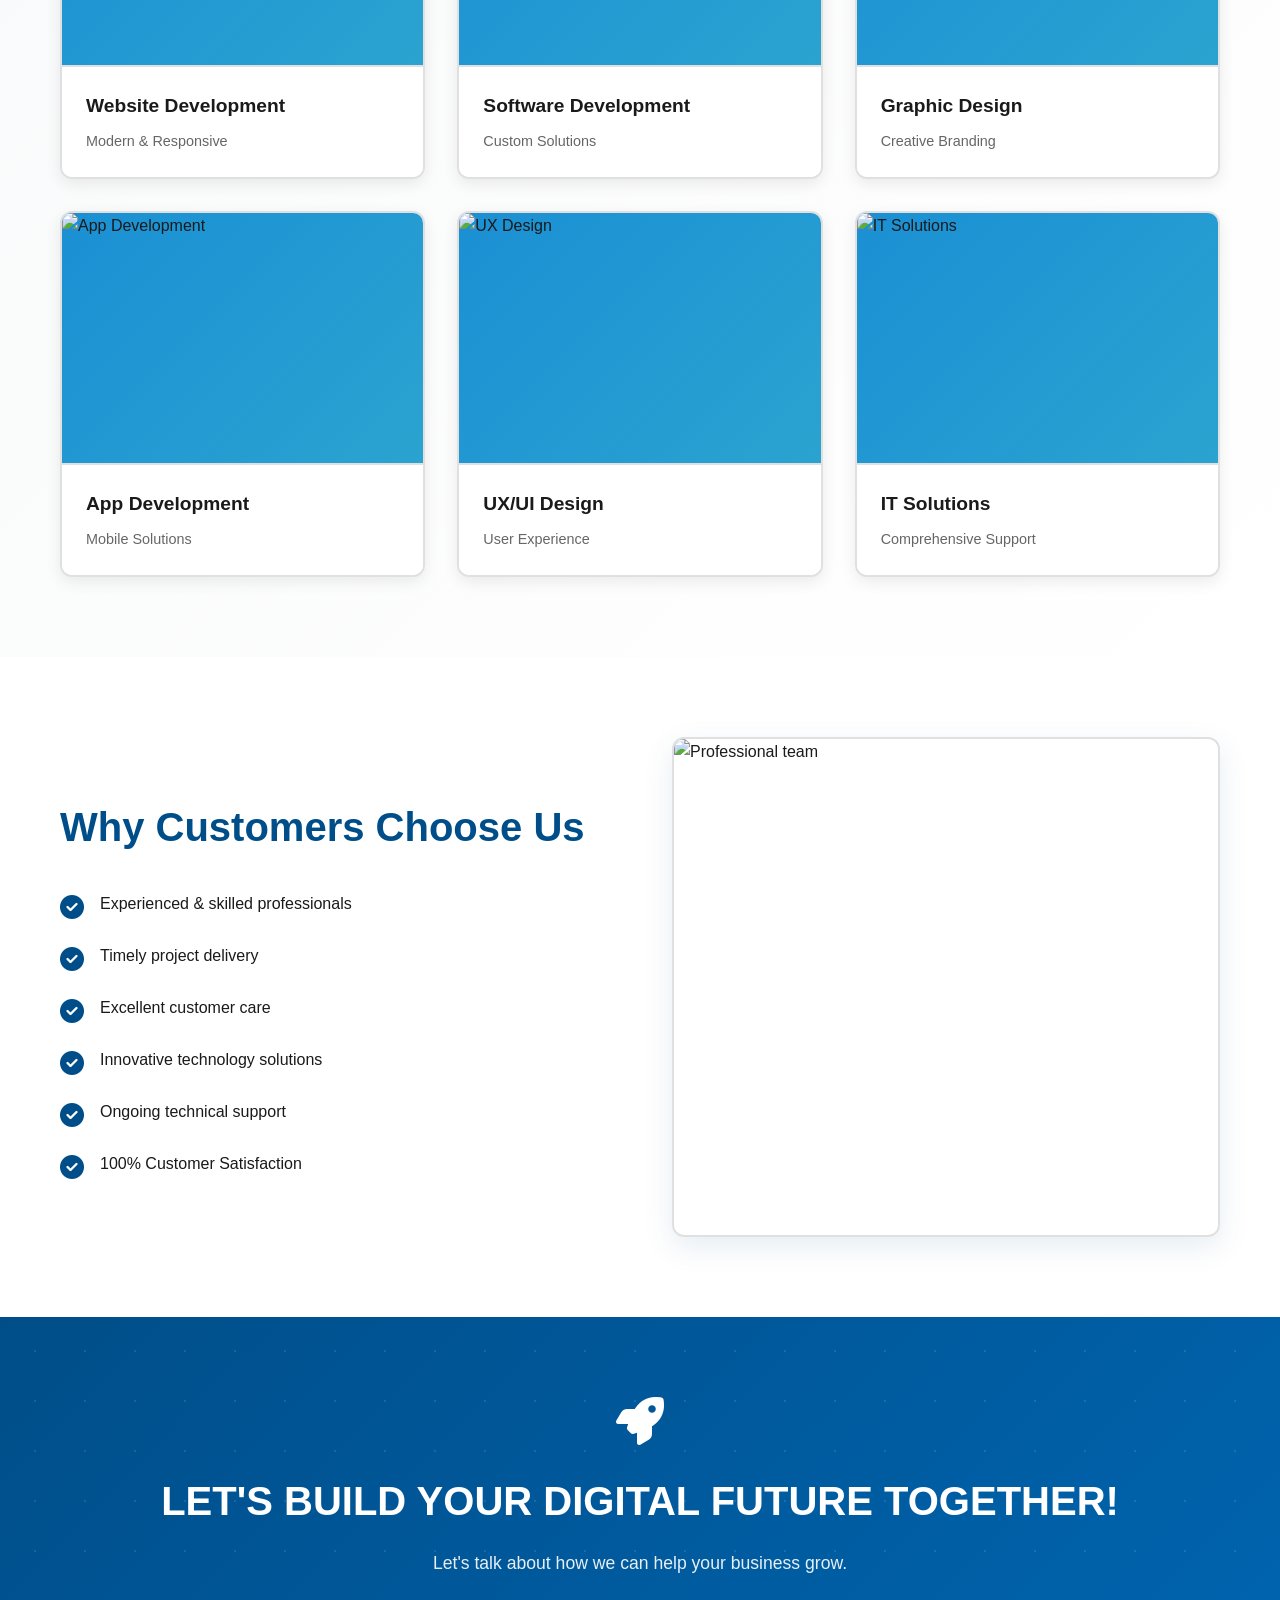
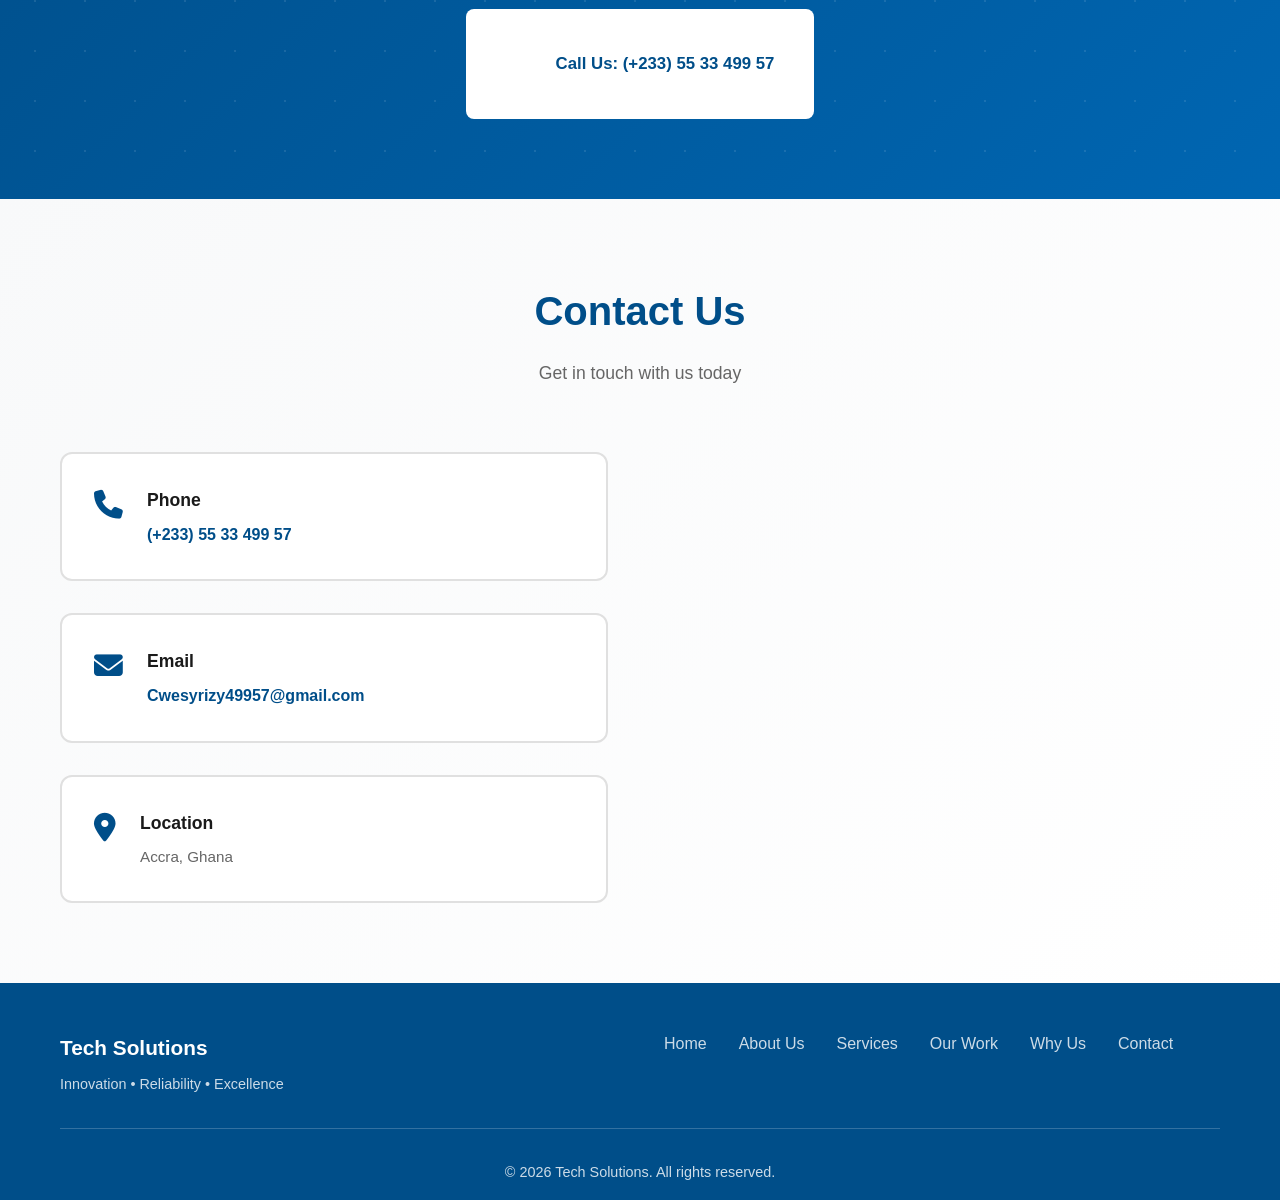
==== commit 118d0f49: "Update index.html" ====
--- a/index.html
+++ b/index.html
@@ -1225,7 +1225,7 @@
                     </div>
                 </div>
                 <div class="why-image">
-                    <img src="Techsolutions website/images/website designing.jpg" alt="Professional team" class="why-img">
+                    <img src="https://i.pinimg.com/1200x/91/38/10/913810c06ab3239021ab7a8a18ef4b74.jpg" alt="Professional team" class="why-img">
                 </div>
             </div>
         </div>
@@ -1439,4 +1439,4 @@
         });
     </script>
 </body>
-</html>+</html>
